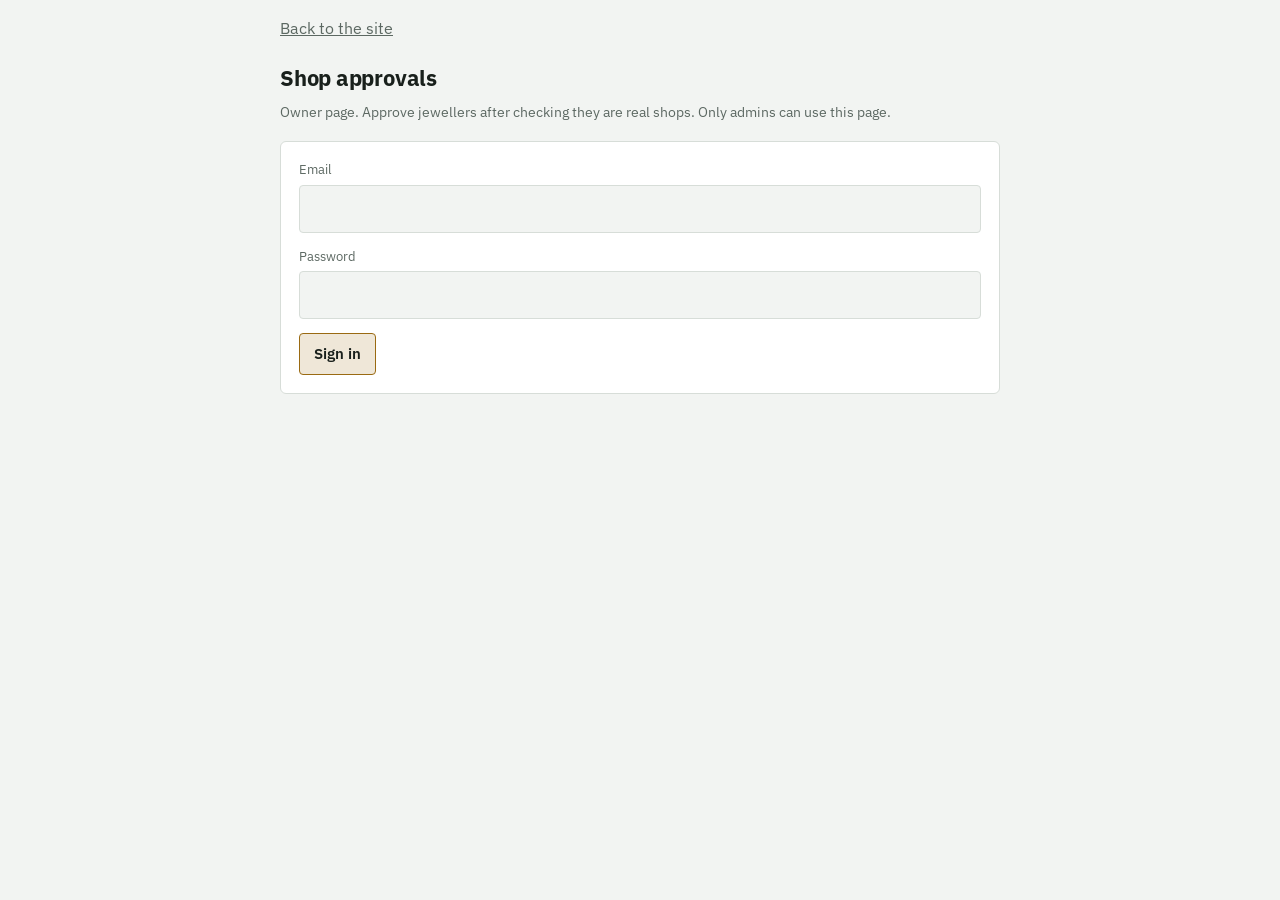
==== admin.html @ 9145127c "Add files via upload" ====
<!doctype html>
<html lang="en">
<head>
<meta charset="utf-8">
<meta name="viewport" content="width=device-width,initial-scale=1,viewport-fit=cover">
<meta name="robots" content="noindex,nofollow">
<title>Admin - Gold Outlook LK</title>
<link rel="stylesheet" href="https://fonts.googleapis.com/css2?family=IBM+Plex+Mono:wght@400;500&family=IBM+Plex+Sans:wght@400;500;600&display=swap">
<style>
:root { --bg:#f2f4f2; --surface:#fff; --fg:#19201c; --muted:#5c6862; --line:#d7ddd8; --accent:#9a6a12; --accent-soft:rgba(154,106,18,.16); --up:#1d7a5a; --down:#b4412f; --warn:#8a5a00; --font-body:"IBM Plex Sans",system-ui,-apple-system,"Segoe UI",sans-serif; --font-num:"IBM Plex Mono",ui-monospace,Menlo,monospace; color-scheme: light; }
@media (prefers-color-scheme: dark) { :root { --bg:#111513; --surface:#181d1a; --fg:#e8ece9; --muted:#98a39c; --line:#2b332e; --accent:#d8a23d; --accent-soft:rgba(216,162,61,.22); --up:#4cc19a; --down:#e07a68; --warn:#e2b04a; color-scheme: dark; } }
* { box-sizing: border-box; }
[hidden] { display: none !important; }
body { margin: 0; background: var(--bg); color: var(--fg); font-family: var(--font-body); font-size: 16px; line-height: 1.6; padding-left: max(16px, env(safe-area-inset-left, 0px)); padding-right: max(16px, env(safe-area-inset-right, 0px)); }
.wrap { max-width: 720px; margin: 0 auto; padding-block: 16px 56px; display: flex; flex-direction: column; gap: 18px; }
.bar { display: flex; justify-content: space-between; align-items: center; flex-wrap: wrap; gap: 8px; }
.bar a { color: var(--muted); }
h1 { font-size: 22px; margin: 0; letter-spacing: -0.01em; }
h2 { font-size: 18px; margin: 0; }
.lead, .note { color: var(--muted); font-size: 14px; margin: 0; }
.panel { background: var(--surface); border: 1px solid var(--line); border-radius: 6px; padding: 18px; display: flex; flex-direction: column; gap: 14px; }
.field { display: flex; flex-direction: column; gap: 4px; }
.field label { font-size: 13px; color: var(--muted); }
input[type=email], input[type=password] { font: inherit; font-size: 16px; color: var(--fg); background: var(--bg); border: 1px solid var(--line); border-radius: 4px; padding: 10px; width: 100%; }
input:focus-visible, button:focus-visible, a:focus-visible { outline: 2px solid var(--accent); outline-offset: 2px; }
button { font: inherit; font-size: 15px; color: var(--fg); background: var(--surface); border: 1px solid var(--line); border-radius: 4px; padding: 8px 14px; cursor: pointer; }
button:hover { border-color: var(--accent); }
button:disabled { opacity: .5; cursor: wait; }
button.main { border-color: var(--accent); background: var(--accent-soft); font-weight: 600; }
button.danger { border-color: var(--down); color: var(--down); }
.row { display: flex; flex-wrap: wrap; gap: 8px; align-items: center; }
.msg { font-size: 14px; border-radius: 6px; padding: 10px 12px; border: 1px solid var(--line); overflow-wrap: anywhere; }
.msg.err { border-color: var(--down); color: var(--down); }
.msg.ok { border-color: var(--up); color: var(--up); }
.tiles { display: grid; grid-template-columns: repeat(2, minmax(0, 1fr)); gap: 12px; }
.tile { border: 1px solid var(--line); border-radius: 6px; padding: 12px 14px; }
.tile .v { font-family: var(--font-num); font-size: 26px; font-weight: 500; line-height: 1.2; }
.tile .k { font-size: 13px; color: var(--muted); }
.tile.pend .v { color: var(--warn); }
.tile.appr .v { color: var(--up); }
.shop { border: 1px solid var(--line); border-radius: 6px; padding: 12px 14px; display: flex; flex-direction: column; gap: 6px; }
.shop .top { display: flex; justify-content: space-between; align-items: flex-start; gap: 12px; flex-wrap: wrap; }
.shop b { font-weight: 600; overflow-wrap: anywhere; }
.shop .meta { font-size: 13px; color: var(--muted); overflow-wrap: anywhere; }
.shop .num { font-family: var(--font-num); font-size: 14px; }
.badge { font-size: 12px; font-weight: 600; padding: 2px 8px; border-radius: 999px; border: 1px solid var(--line); }
.badge.pend { color: var(--warn); border-color: var(--warn); }
.badge.appr { color: var(--up); border-color: var(--up); }
.badge.stale { color: var(--muted); }
.list { display: flex; flex-direction: column; gap: 10px; }
code { font-family: var(--font-num); font-size: 13px; background: var(--bg); border: 1px solid var(--line); border-radius: 4px; padding: 1px 6px; overflow-wrap: anywhere; user-select: all; }
</style>
</head>
<body>
<div class="wrap">
  <div class="bar"><a href="index.html">Back to the site</a><button type="button" id="b-out" hidden>Sign out</button></div>
  <div><h1>Shop approvals</h1><p class="lead" style="margin-top:6px">Owner page. Approve jewellers after checking they are real shops. Only admins can use this page.</p></div>
  <div id="status" class="msg" hidden role="status"></div>

  <section id="v-off" class="panel" hidden><p style="margin:0">The portal is not connected yet. Add the database settings in config.js.</p></section>

  <form id="v-auth" class="panel" hidden>
    <div class="field"><label for="email">Email</label><input id="email" type="email" autocomplete="email" required></div>
    <div class="field"><label for="pass">Password</label><input id="pass" type="password" autocomplete="current-password" minlength="8" required></div>
    <div class="row"><button type="submit" class="main">Sign in</button></div>
  </form>

  <section id="v-noadmin" class="panel" hidden>
    <h2>This account is not an admin yet</h2>
    <p class="note">In the Firebase console, open Firestore Database, Data, and choose Start collection. Collection ID: <code>admins</code>. Document ID: paste the code below. Add any field, for example <code>admin</code> set to <code>true</code>, then Save. Then reload this page.</p>
    <p class="note">Your user ID:</p>
    <p style="margin:0"><code id="uid"></code></p>
  </section>

  <section id="v-list" hidden style="display:flex;flex-direction:column;gap:18px">
    <div class="tiles">
      <div class="tile pend"><div class="v" id="n-pend">0</div><div class="k">Pending approval</div></div>
      <div class="tile appr"><div class="v" id="n-appr">0</div><div class="k">Approved</div></div>
    </div>
    <div class="row"><button type="button" id="b-ref">Refresh</button><span class="note" id="loaded"></span></div>
    <div class="panel"><h2>Pending</h2><div class="list" id="l-pend"></div></div>
    <div class="panel"><h2>Approved</h2><div class="list" id="l-appr"></div></div>
  </section>
</div>

<script src="config.js"></script>
<script>
(function () {
  var $ = function (id) { return document.getElementById(id); };
  var C = window.GOLD_CONFIG || {}, FKEY = C.FIREBASE_API_KEY, PID = C.FIREBASE_PROJECT_ID, sess = null, shops = [];
  var FS = 'https://firestore.googleapis.com/v1/projects/' + encodeURIComponent(PID || '') + '/databases/(default)/documents';
  var rs = function (v) { return 'Rs ' + Math.round(v).toLocaleString('en-US'); };
  var esc = function (s) { return String(s == null ? '' : s).replace(/[&<>"']/g, function (c) { return { '&': '&amp;', '<': '&lt;', '>': '&gt;', '"': '&quot;', "'": '&#39;' }[c]; }); };
  function say(kind, text) { var s = $('status'); s.hidden = !text; s.className = 'msg ' + (kind || ''); s.textContent = text || ''; }
  function why(e) {
    var m = '';
    if (e && e.j && e.j.error) m = e.j.error.message || '';
    else if (e && e.body && e.body.error) m = (e.body.error.status || '') + ': ' + (e.body.error.message || '');
    else if (e && e.status) m = 'HTTP ' + e.status;
    else if (e && e.message) m = e.message;
    return m ? ' [' + m + ']' : '';
  }
  function show(v) { ['off', 'auth', 'noadmin', 'list'].forEach(function (n) { $('v-' + n).hidden = n !== v; }); $('b-out').hidden = !(sess && v !== 'off' && v !== 'auth'); }

  /* Same sign-in session as shop.html, so signing in on either page works for both. */
  function saveSess(s) { sess = s; try { if (s) localStorage.setItem('gollk-shop-session', JSON.stringify(s)); else localStorage.removeItem('gollk-shop-session'); } catch (e) {} }
  function fromToken(j) { return { access_token: j.idToken, refresh_token: j.refreshToken, expires_at: Math.floor(Date.now() / 1000) + (parseInt(j.expiresIn, 10) || 3600), user: { id: j.localId, email: j.email } }; }
  function token() {
    if (!sess) return Promise.resolve(null);
    if (sess.expires_at * 1000 - Date.now() > 60000) return Promise.resolve(sess.access_token);
    return fetch('https://securetoken.googleapis.com/v1/token?key=' + encodeURIComponent(FKEY), { method: 'POST', headers: { 'Content-Type': 'application/x-www-form-urlencoded' }, body: 'grant_type=refresh_token&refresh_token=' + encodeURIComponent(sess.refresh_token) })
      .then(function (r) { return r.ok ? r.json() : Promise.reject(); })
      .then(function (j) { saveSess({ access_token: j.id_token, refresh_token: j.refresh_token, expires_at: Math.floor(Date.now() / 1000) + (parseInt(j.expires_in, 10) || 3600), user: sess.user }); return sess.access_token; })
      .catch(function () { saveSess(null); return null; });
  }
  function fsCall(method, path, body) {
    return token().then(function (tk) {
      if (!tk) return Promise.reject({ auth: true });
      return fetch(FS + path, { method: method, headers: { 'Content-Type': 'application/json', Authorization: 'Bearer ' + tk }, body: body ? JSON.stringify(body) : undefined })
        .then(function (r) { return r.text().then(function (x) { var j = null; try { j = x ? JSON.parse(x) : null; } catch (e) {} if (!r.ok) return Promise.reject({ status: r.status, body: j }); return j; }); });
    });
  }
  function gv(f, k) { var v = f && f[k]; if (!v) return null; return v.stringValue !== undefined ? v.stringValue : v.integerValue !== undefined ? Number(v.integerValue) : v.doubleValue !== undefined ? Number(v.doubleValue) : v.booleanValue !== undefined ? v.booleanValue : v.timestampValue !== undefined ? v.timestampValue : null; }

  function ago(d) { var m = Math.max(0, Math.round((Date.now() - d.getTime()) / 60000)); return m < 60 ? m + ' min ago' : m < 2880 ? Math.floor(m / 60) + ' h ago' : Math.floor(m / 1440) + ' days ago'; }
  function card(s) {
    var made = s.created ? new Date(s.created) : null, upd = s.updated ? new Date(s.updated) : null, price = '';
    if (s.approved) {
      if (s.sell > 0 && upd && !isNaN(upd.getTime())) {
        var fresh = Date.now() - upd.getTime() < 24 * 3600000;
        price = '<div class="meta"><span class="num">' + rs(s.sell) + '</span> for 22K sovereign, posted ' + ago(upd) + ' <span class="badge ' + (fresh ? 'appr' : 'stale') + '">' + (fresh ? 'shown on site' : 'hidden, older than 24 h') + '</span></div>';
      } else price = '<div class="meta">No price posted yet</div>';
    }
    return '<div class="shop"><div class="top"><div><b>' + esc(s.name) + '</b><div class="meta">' + esc(s.city) + ' &middot; ' + esc(s.phone) + '</div></div>' +
      '<span class="badge ' + (s.approved ? 'appr' : 'pend') + '">' + (s.approved ? 'Approved' : 'Pending') + '</span></div>' + price +
      '<div class="meta">' + (made && !isNaN(made.getTime()) ? 'Registered ' + esc(made.toLocaleString()) + ' (' + ago(made) + ')' : '') + ' &middot; ID <code>' + esc(s.id) + '</code></div>' +
      '<div class="row">' + (s.approved ? '<button type="button" class="danger" data-act="revoke" data-id="' + esc(s.id) + '">Remove approval</button>' : '<button type="button" class="main" data-act="approve" data-id="' + esc(s.id) + '">Approve</button>') + '</div></div>';
  }
  function render() {
    var pend = shops.filter(function (s) { return !s.approved; }).sort(function (a, b) { return (b.created || '') < (a.created || '') ? -1 : 1; });
    var appr = shops.filter(function (s) { return s.approved; }).sort(function (a, b) { return String(a.name).toLowerCase() < String(b.name).toLowerCase() ? -1 : 1; });
    $('n-pend').textContent = pend.length; $('n-appr').textContent = appr.length;
    $('l-pend').innerHTML = pend.length ? pend.map(card).join('') : '<p class="note">No shops waiting for approval.</p>';
    $('l-appr').innerHTML = appr.length ? appr.map(card).join('') : '<p class="note">No approved shops yet.</p>';
    $('loaded').textContent = 'Updated ' + new Date().toLocaleTimeString();
  }

  function load() {
    $('b-ref').disabled = true;
    return fsCall('POST', ':runQuery', { structuredQuery: { from: [{ collectionId: 'shops' }], limit: 500 } }).then(function (rows) {
      shops = [];
      (Array.isArray(rows) ? rows : []).forEach(function (x) {
        var d = x && x.document; if (!d || !d.fields) return; var f = d.fields;
        shops.push({ id: d.name.split('/').pop(), name: gv(f, 'name'), city: gv(f, 'city'), phone: gv(f, 'phone'), approved: gv(f, 'approved') === true, sell: gv(f, 'sell_22k_sovereign'), updated: gv(f, 'updated_at'), created: gv(f, 'created_at') });
      });
      show('list'); render();
    }).catch(function (e) {
      if (e && (e.auth || e.status === 401)) { saveSess(null); show('auth'); return; }
      if (e && e.status === 403) { $('uid').textContent = sess.user.id; show('noadmin'); return; }
      say('err', 'Could not load shops.' + why(e));
    }).then(function () { $('b-ref').disabled = false; });
  }
  function setApproved(id, val, btn) {
    btn.disabled = true; say('', '');
    fsCall('PATCH', '/shops/' + encodeURIComponent(id) + '?updateMask.fieldPaths=approved&currentDocument.exists=true', { fields: { approved: { booleanValue: val } } })
      .then(function () { say('ok', val ? 'Approved. The shop can now post prices.' : 'Approval removed. The shop is hidden from the public board.'); return load(); })
      .catch(function (e) { btn.disabled = false; say('err', 'Could not save.' + why(e)); });
  }

  $('v-auth').addEventListener('submit', function (e) {
    e.preventDefault(); say('', '');
    fetch('https://identitytoolkit.googleapis.com/v1/accounts:signInWithPassword?key=' + encodeURIComponent(FKEY), { method: 'POST', headers: { 'Content-Type': 'application/json' }, body: JSON.stringify({ email: $('email').value.trim(), password: $('pass').value, returnSecureToken: true }) })
      .then(function (r) { return r.json().then(function (j) { return { ok: r.ok, j: j }; }); })
      .then(function (r) { if (r.ok && r.j.idToken) { saveSess(fromToken(r.j)); load(); } else say('err', 'Could not sign in. Check your email and password.' + why(r)); })
      .catch(function (er) { say('err', 'Something went wrong.' + why(er)); });
  });
  $('b-ref').addEventListener('click', function () { say('', ''); load(); });
  $('b-out').addEventListener('click', function () { saveSess(null); shops = []; say('', ''); show('auth'); });
  $('v-list').addEventListener('click', function (e) {
    var b = e.target.closest ? e.target.closest('button[data-act]') : null; if (!b) return;
    var id = b.getAttribute('data-id'), act = b.getAttribute('data-act'), s = shops.filter(function (x) { return x.id === id; })[0];
    if (act === 'approve') setApproved(id, true, b);
    else if (act === 'revoke' && window.confirm('Remove approval for ' + (s ? s.name : 'this shop') + '? Its prices will be hidden from the site.')) setApproved(id, false, b);
  });

  if (!FKEY || !PID) { show('off'); return; }
  try { sess = JSON.parse(localStorage.getItem('gollk-shop-session') || 'null'); } catch (e) { sess = null; }
  if (sess) load(); else show('auth');
})();
</script>
</body>
</html>
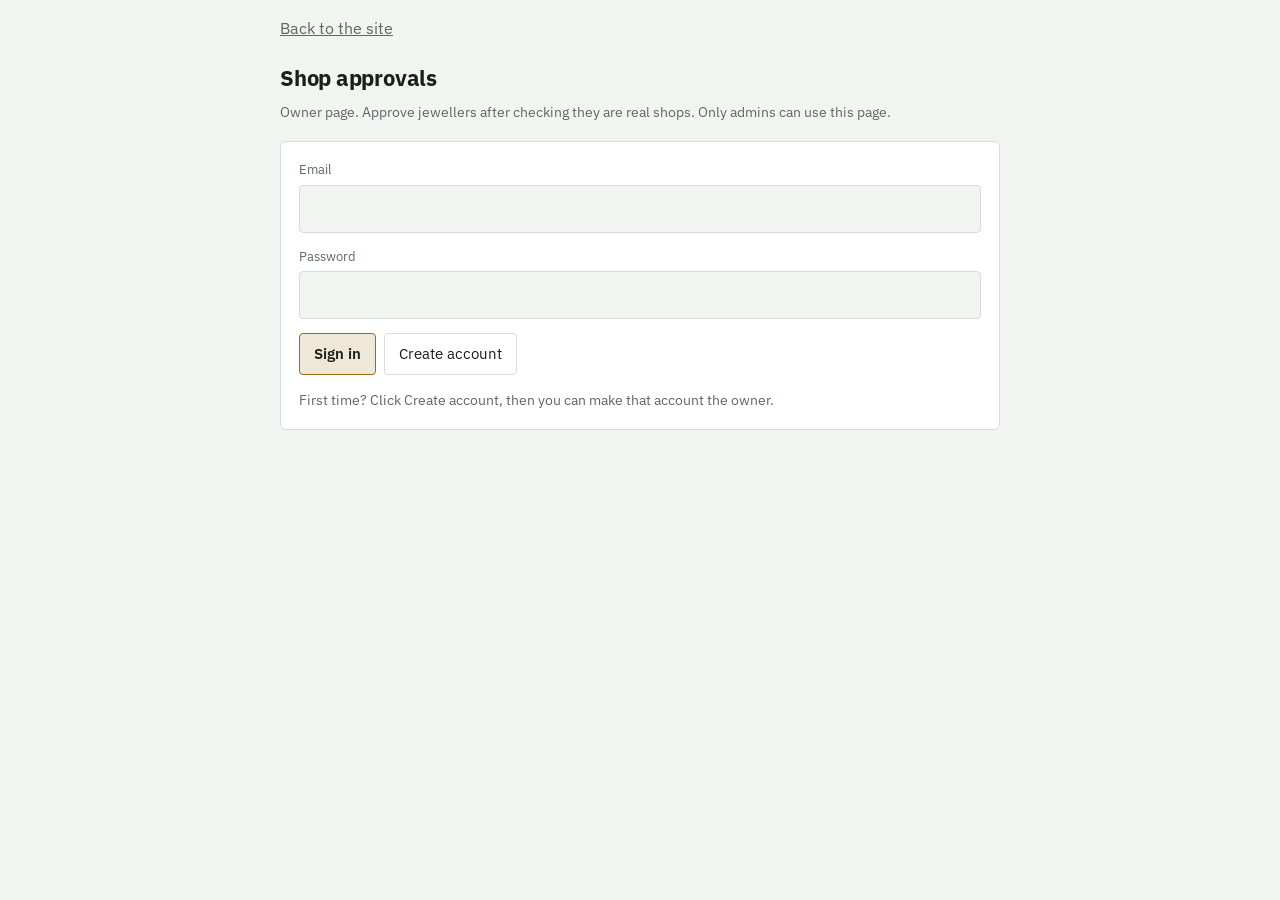
==== commit a26253e9: "Add files via upload" ====
--- a/admin.html
+++ b/admin.html
@@ -62,14 +62,20 @@
   <form id="v-auth" class="panel" hidden>
     <div class="field"><label for="email">Email</label><input id="email" type="email" autocomplete="email" required></div>
     <div class="field"><label for="pass">Password</label><input id="pass" type="password" autocomplete="current-password" minlength="8" required></div>
-    <div class="row"><button type="submit" class="main">Sign in</button></div>
+    <div class="row"><button type="submit" class="main">Sign in</button><button type="button" id="b-up">Create account</button></div>
+    <p class="note">First time? Click Create account, then you can make that account the owner.</p>
   </form>
 
   <section id="v-noadmin" class="panel" hidden>
     <h2>This account is not an admin yet</h2>
-    <p class="note">In the Firebase console, open Firestore Database, Data, and choose Start collection. Collection ID: <code>admins</code>. Document ID: paste the code below. Add any field, for example <code>admin</code> set to <code>true</code>, then Save. Then reload this page.</p>
-    <p class="note">Your user ID:</p>
-    <p style="margin:0"><code id="uid"></code></p>
+    <p class="note">If there is no owner yet, click the button to make this account the owner. Do it right away: the first account to click becomes the owner, and after that nobody else can claim it.</p>
+    <div class="row"><button type="button" class="main" id="b-claim">Make me the owner</button></div>
+    <details>
+      <summary class="note">An owner already exists? Add another admin by hand</summary>
+      <p class="note" style="margin-top:8px">In the Firebase console, open Firestore Database, Data, and choose Start collection (or open <code>admins</code>). Collection ID: <code>admins</code>. Document ID: the code below. Add any field, for example <code>admin</code> set to <code>true</code>, then Save and reload this page.</p>
+      <p class="note">Your user ID:</p>
+      <p style="margin:0"><code id="uid"></code></p>
+    </details>
   </section>
 
   <section id="v-list" hidden style="display:flex;flex-direction:column;gap:18px">
@@ -174,6 +180,29 @@
       .then(function (r) { if (r.ok && r.j.idToken) { saveSess(fromToken(r.j)); load(); } else say('err', 'Could not sign in. Check your email and password.' + why(r)); })
       .catch(function (er) { say('err', 'Something went wrong.' + why(er)); });
   });
+  $('b-up').addEventListener('click', function () {
+    var em = $('email').value.trim(), pw = $('pass').value;
+    if (!em || pw.length < 8) { say('err', 'Enter an email and a password of 8 or more characters.'); return; }
+    say('', '');
+    fetch('https://identitytoolkit.googleapis.com/v1/accounts:signUp?key=' + encodeURIComponent(FKEY), { method: 'POST', headers: { 'Content-Type': 'application/json' }, body: JSON.stringify({ email: em, password: pw, returnSecureToken: true }) })
+      .then(function (r) { return r.json().then(function (j) { return { ok: r.ok, j: j }; }); })
+      .then(function (r) {
+        if (r.ok && r.j.idToken) { saveSess(fromToken(r.j)); load(); }
+        else say('err', (r.j && r.j.error && r.j.error.message === 'EMAIL_EXISTS' ? 'This email already has an account. Click Sign in.' : 'Could not create the account.') + why(r));
+      })
+      .catch(function (er) { say('err', 'Something went wrong.' + why(er)); });
+  });
+  /* One-time claim: writes admins/<uid> and owner/main together. The rules allow this only while owner/main does not exist. */
+  $('b-claim').addEventListener('click', function () {
+    var b = this, uid = sess.user.id, doc = function (p) { return 'projects/' + encodeURIComponent(PID) + '/databases/(default)/documents/' + p; };
+    b.disabled = true; say('', '');
+    fsCall('POST', ':commit', { writes: [
+      { update: { name: doc('admins/' + uid), fields: { admin: { booleanValue: true } } }, currentDocument: { exists: false } },
+      { update: { name: doc('owner/main'), fields: { uid: { stringValue: uid }, created_at: { timestampValue: new Date().toISOString() } } }, currentDocument: { exists: false } }
+    ] })
+      .then(function () { say('ok', 'Done. This account is now the owner.'); return load(); })
+      .catch(function (e) { b.disabled = false; say('err', (e && e.status === 403 ? 'An owner already exists, so this account cannot claim it. Ask the owner to add you.' : 'Could not set the owner.') + why(e)); });
+  });
   $('b-ref').addEventListener('click', function () { say('', ''); load(); });
   $('b-out').addEventListener('click', function () { saveSess(null); shops = []; say('', ''); show('auth'); });
   $('v-list').addEventListener('click', function (e) {
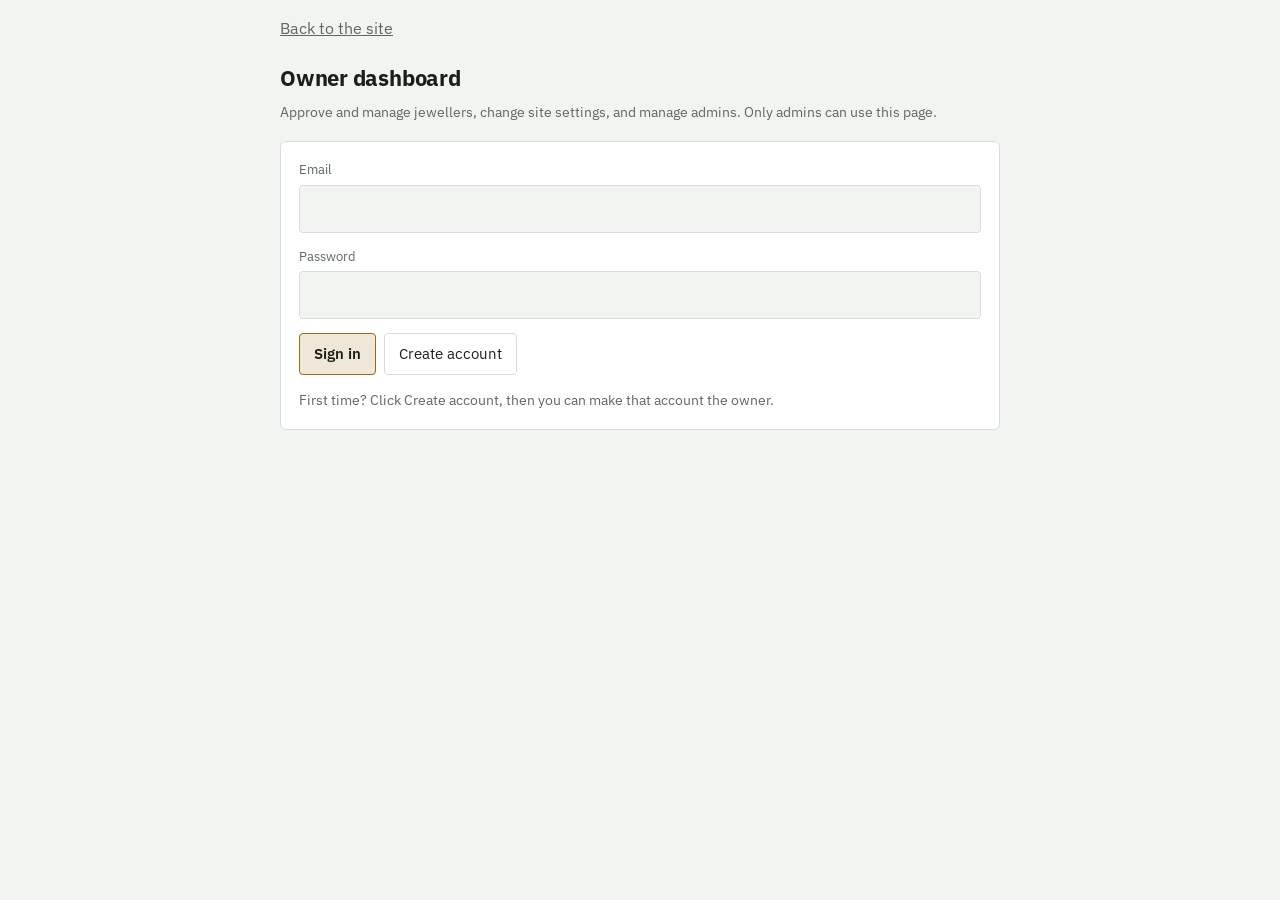
==== commit 0d8e44e6: "Add files via upload" ====
--- a/admin.html
+++ b/admin.html
@@ -22,7 +22,14 @@
 .field { display: flex; flex-direction: column; gap: 4px; }
 .field label { font-size: 13px; color: var(--muted); }
 input[type=email], input[type=password] { font: inherit; font-size: 16px; color: var(--fg); background: var(--bg); border: 1px solid var(--line); border-radius: 4px; padding: 10px; width: 100%; }
-input:focus-visible, button:focus-visible, a:focus-visible { outline: 2px solid var(--accent); outline-offset: 2px; }
+input[type=text], input[type=number], textarea { font: inherit; font-size: 16px; color: var(--fg); background: var(--bg); border: 1px solid var(--line); border-radius: 4px; padding: 10px; width: 100%; }
+textarea { min-height: 84px; resize: vertical; }
+.tabs { display: flex; gap: 6px; flex-wrap: wrap; }
+.tabs button[aria-selected=true] { border-color: var(--accent); background: var(--accent-soft); font-weight: 600; }
+.check { display: flex; gap: 8px; align-items: center; font-size: 15px; }
+.grid2 { display: grid; grid-template-columns: repeat(2, minmax(0, 1fr)); gap: 12px; }
+@media (max-width: 480px) { .grid2 { grid-template-columns: 1fr; } }
+input:focus-visible, textarea:focus-visible, button:focus-visible, a:focus-visible { outline: 2px solid var(--accent); outline-offset: 2px; }
 button { font: inherit; font-size: 15px; color: var(--fg); background: var(--surface); border: 1px solid var(--line); border-radius: 4px; padding: 8px 14px; cursor: pointer; }
 button:hover { border-color: var(--accent); }
 button:disabled { opacity: .5; cursor: wait; }
@@ -54,7 +61,7 @@
 <body>
 <div class="wrap">
   <div class="bar"><a href="index.html">Back to the site</a><button type="button" id="b-out" hidden>Sign out</button></div>
-  <div><h1>Shop approvals</h1><p class="lead" style="margin-top:6px">Owner page. Approve jewellers after checking they are real shops. Only admins can use this page.</p></div>
+  <div><h1>Owner dashboard</h1><p class="lead" style="margin-top:6px">Approve and manage jewellers, change site settings, and manage admins. Only admins can use this page.</p></div>
   <div id="status" class="msg" hidden role="status"></div>
 
   <section id="v-off" class="panel" hidden><p style="margin:0">The portal is not connected yet. Add the database settings in config.js.</p></section>
@@ -71,21 +78,56 @@
     <p class="note">If there is no owner yet, click the button to make this account the owner. Do it right away: the first account to click becomes the owner, and after that nobody else can claim it.</p>
     <div class="row"><button type="button" class="main" id="b-claim">Make me the owner</button></div>
     <details>
-      <summary class="note">An owner already exists? Add another admin by hand</summary>
-      <p class="note" style="margin-top:8px">In the Firebase console, open Firestore Database, Data, and choose Start collection (or open <code>admins</code>). Collection ID: <code>admins</code>. Document ID: the code below. Add any field, for example <code>admin</code> set to <code>true</code>, then Save and reload this page.</p>
+      <summary class="note">An owner already exists? Send the owner your user ID</summary>
+      <p class="note" style="margin-top:8px">Send the code below to the owner. The owner adds it on this page, in the Admins tab. Then reload this page.</p>
       <p class="note">Your user ID:</p>
       <p style="margin:0"><code id="uid"></code></p>
     </details>
   </section>
 
   <section id="v-list" hidden style="display:flex;flex-direction:column;gap:18px">
-    <div class="tiles">
-      <div class="tile pend"><div class="v" id="n-pend">0</div><div class="k">Pending approval</div></div>
-      <div class="tile appr"><div class="v" id="n-appr">0</div><div class="k">Approved</div></div>
+    <div class="tabs" role="tablist">
+      <button type="button" role="tab" data-tab="shops" aria-selected="true">Shops</button>
+      <button type="button" role="tab" data-tab="settings" aria-selected="false">Site settings</button>
+      <button type="button" role="tab" data-tab="admins" aria-selected="false" id="tab-admins" hidden>Admins</button>
     </div>
-    <div class="row"><button type="button" id="b-ref">Refresh</button><span class="note" id="loaded"></span></div>
-    <div class="panel"><h2>Pending</h2><div class="list" id="l-pend"></div></div>
-    <div class="panel"><h2>Approved</h2><div class="list" id="l-appr"></div></div>
+
+    <div id="t-shops" style="display:flex;flex-direction:column;gap:18px">
+      <div class="tiles">
+        <div class="tile pend"><div class="v" id="n-pend">0</div><div class="k">Pending approval</div></div>
+        <div class="tile appr"><div class="v" id="n-appr">0</div><div class="k">Approved</div></div>
+      </div>
+      <div class="row"><button type="button" id="b-ref">Refresh</button><span class="note" id="loaded"></span></div>
+      <div class="panel"><h2>Pending</h2><div class="list" id="l-pend"></div></div>
+      <div class="panel"><h2>Approved</h2><div class="list" id="l-appr"></div></div>
+    </div>
+
+    <form id="t-settings" class="panel" hidden>
+      <h2>Site settings</h2>
+      <p class="note">These show on the public site within a few minutes of saving.</p>
+      <div class="field"><label for="s-dealer">Colombo dealer reference price, 22K sovereign (Rs). Leave empty to hide.</label><input id="s-dealer" type="number" inputmode="numeric" min="0" step="500"></div>
+      <div class="field"><label for="s-ann">Notice on top of the site (up to 300 characters)</label><textarea id="s-ann" maxlength="300"></textarea></div>
+      <label class="check"><input id="s-annon" type="checkbox"> Show the notice</label>
+      <div class="grid2">
+        <div class="field"><label for="s-age">Hide shop prices older than (hours, 1 to 168)</label><input id="s-age" type="number" inputmode="numeric" min="1" max="168" step="1" required></div>
+        <div class="field"><label for="s-flag">Flag a shop price that differs by more than (%, 5 to 100)</label><input id="s-flag" type="number" inputmode="numeric" min="5" max="100" step="1" required></div>
+      </div>
+      <div class="row"><button type="submit" class="main" id="b-save-set">Save settings</button><span class="note" id="set-when"></span></div>
+      <p class="note">The gold price and dollar rate come from the automatic updates on GitHub and are not changed here.</p>
+    </form>
+
+    <div id="t-admins" hidden style="display:flex;flex-direction:column;gap:18px">
+      <div class="panel">
+        <h2>Admins</h2>
+        <div class="list" id="l-admins"></div>
+      </div>
+      <form class="panel" id="f-admin">
+        <h2>Add an admin</h2>
+        <p class="note">Ask the person to open this page, sign in, and send you the user ID it shows. Paste it here.</p>
+        <div class="field"><label for="a-uid">User ID</label><input id="a-uid" type="text" autocomplete="off" spellcheck="false" required></div>
+        <div class="row"><button type="submit" class="main">Add admin</button></div>
+      </form>
+    </div>
   </section>
 </div>
 
@@ -129,6 +171,13 @@
   function gv(f, k) { var v = f && f[k]; if (!v) return null; return v.stringValue !== undefined ? v.stringValue : v.integerValue !== undefined ? Number(v.integerValue) : v.doubleValue !== undefined ? Number(v.doubleValue) : v.booleanValue !== undefined ? v.booleanValue : v.timestampValue !== undefined ? v.timestampValue : null; }
 
   function ago(d) { var m = Math.max(0, Math.round((Date.now() - d.getTime()) / 60000)); return m < 60 ? m + ' min ago' : m < 2880 ? Math.floor(m / 60) + ' h ago' : Math.floor(m / 1440) + ' days ago'; }
+  var editing = null, isOwner = false, ownerUid = null, admins = [];
+  function editForm(s) {
+    return '<div class="field"><label>Shop name</label><input type="text" id="e-name" maxlength="80" value="' + esc(s.name) + '"></div>' +
+      '<div class="field"><label>City</label><input type="text" id="e-city" maxlength="60" value="' + esc(s.city) + '"></div>' +
+      '<div class="field"><label>Phone</label><input type="text" id="e-phone" maxlength="30" value="' + esc(s.phone) + '"></div>' +
+      '<div class="row"><button type="button" class="main" data-act="save" data-id="' + esc(s.id) + '">Save</button><button type="button" data-act="cancel" data-id="' + esc(s.id) + '">Cancel</button></div>';
+  }
   function card(s) {
     var made = s.created ? new Date(s.created) : null, upd = s.updated ? new Date(s.updated) : null, price = '';
     if (s.approved) {
@@ -140,7 +189,8 @@
     return '<div class="shop"><div class="top"><div><b>' + esc(s.name) + '</b><div class="meta">' + esc(s.city) + ' &middot; ' + esc(s.phone) + '</div></div>' +
       '<span class="badge ' + (s.approved ? 'appr' : 'pend') + '">' + (s.approved ? 'Approved' : 'Pending') + '</span></div>' + price +
       '<div class="meta">' + (made && !isNaN(made.getTime()) ? 'Registered ' + esc(made.toLocaleString()) + ' (' + ago(made) + ')' : '') + ' &middot; ID <code>' + esc(s.id) + '</code></div>' +
-      '<div class="row">' + (s.approved ? '<button type="button" class="danger" data-act="revoke" data-id="' + esc(s.id) + '">Remove approval</button>' : '<button type="button" class="main" data-act="approve" data-id="' + esc(s.id) + '">Approve</button>') + '</div></div>';
+      (editing === s.id ? editForm(s) : '<div class="row">' + (s.approved ? '<button type="button" class="danger" data-act="revoke" data-id="' + esc(s.id) + '">Remove approval</button>' : '<button type="button" class="main" data-act="approve" data-id="' + esc(s.id) + '">Approve</button>') +
+        '<button type="button" data-act="edit" data-id="' + esc(s.id) + '">Edit</button><button type="button" class="danger" data-act="del" data-id="' + esc(s.id) + '">Delete</button></div>') + '</div>';
   }
   function render() {
     var pend = shops.filter(function (s) { return !s.approved; }).sort(function (a, b) { return (b.created || '') < (a.created || '') ? -1 : 1; });
@@ -159,7 +209,7 @@
         var d = x && x.document; if (!d || !d.fields) return; var f = d.fields;
         shops.push({ id: d.name.split('/').pop(), name: gv(f, 'name'), city: gv(f, 'city'), phone: gv(f, 'phone'), approved: gv(f, 'approved') === true, sell: gv(f, 'sell_22k_sovereign'), updated: gv(f, 'updated_at'), created: gv(f, 'created_at') });
       });
-      show('list'); render();
+      show('list'); render(); loadSettings(); loadOwnerAdmins();
     }).catch(function (e) {
       if (e && (e.auth || e.status === 401)) { saveSess(null); show('auth'); return; }
       if (e && e.status === 403) { $('uid').textContent = sess.user.id; show('noadmin'); return; }
@@ -172,6 +222,98 @@
       .then(function () { say('ok', val ? 'Approved. The shop can now post prices.' : 'Approval removed. The shop is hidden from the public board.'); return load(); })
       .catch(function (e) { btn.disabled = false; say('err', 'Could not save.' + why(e)); });
   }
+
+  function iv(n) { return { integerValue: String(n) }; }
+  function shopAct(act, id, b) {
+    var s = shops.filter(function (x) { return x.id === id; })[0];
+    if (act === 'approve') setApproved(id, true, b);
+    else if (act === 'revoke') { if (window.confirm('Remove approval for ' + (s ? s.name : 'this shop') + '? Its prices will be hidden from the site.')) setApproved(id, false, b); }
+    else if (act === 'edit') { editing = id; render(); }
+    else if (act === 'cancel') { editing = null; render(); }
+    else if (act === 'save') {
+      var n = $('e-name').value.trim(), c = $('e-city').value.trim(), p = $('e-phone').value.trim();
+      if (n.length < 2 || c.length < 2 || p.length < 5) { say('err', 'Name and city need 2 or more characters, phone 5 or more.'); return; }
+      b.disabled = true; say('', '');
+      fsCall('PATCH', '/shops/' + encodeURIComponent(id) + '?updateMask.fieldPaths=name&updateMask.fieldPaths=city&updateMask.fieldPaths=phone&currentDocument.exists=true', { fields: { name: { stringValue: n }, city: { stringValue: c }, phone: { stringValue: p } } })
+        .then(function () { editing = null; say('ok', 'Shop details saved.'); return load(); })
+        .catch(function (e) { b.disabled = false; say('err', 'Could not save.' + why(e)); });
+    }
+    else if (act === 'del') {
+      if (!window.confirm('Delete ' + (s ? s.name : 'this shop') + ' for good? This cannot be undone.')) return;
+      b.disabled = true; say('', '');
+      fsCall('DELETE', '/shops/' + encodeURIComponent(id))
+        .then(function () { say('ok', 'Shop deleted.'); return load(); })
+        .catch(function (e) { b.disabled = false; say('err', 'Could not delete.' + why(e)); });
+    }
+  }
+
+  /* ---------- site settings (settings/site, public read, admin write) ---------- */
+  function loadSettings() {
+    fsCall('GET', '/settings/site').then(function (d) {
+      var f = d && d.fields || {};
+      $('s-dealer').value = gv(f, 'dealer_22k_sovereign') > 0 ? gv(f, 'dealer_22k_sovereign') : '';
+      $('s-ann').value = gv(f, 'announcement') || '';
+      $('s-annon').checked = gv(f, 'announcement_on') === true;
+      $('s-age').value = gv(f, 'max_age_hours') || 24;
+      $('s-flag').value = gv(f, 'flag_pct') || 25;
+    }).catch(function (e) {
+      if (e && e.status === 404) { $('s-dealer').value = ''; $('s-ann').value = ''; $('s-annon').checked = false; $('s-age').value = 24; $('s-flag').value = 25; }
+      else say('err', 'Could not load settings.' + why(e));
+    });
+  }
+  $('t-settings').addEventListener('submit', function (e) {
+    e.preventDefault(); say('', '');
+    var dl = $('s-dealer').value.trim() === '' ? 0 : Math.round(Number($('s-dealer').value)), age = Math.round(Number($('s-age').value)), fl = Math.round(Number($('s-flag').value)), b = $('b-save-set');
+    if (!(dl === 0 || (dl >= 50000 && dl <= 2000000))) { say('err', 'Dealer price must be empty or between Rs 50,000 and Rs 2,000,000.'); return; }
+    if (!(age >= 1 && age <= 168) || !(fl >= 5 && fl <= 100)) { say('err', 'Check the hours (1 to 168) and the percent (5 to 100).'); return; }
+    b.disabled = true;
+    fsCall('PATCH', '/settings/site', { fields: { dealer_22k_sovereign: iv(dl), announcement: { stringValue: $('s-ann').value.trim().slice(0, 300) }, announcement_on: { booleanValue: $('s-annon').checked }, max_age_hours: iv(age), flag_pct: iv(fl) } })
+      .then(function () { say('ok', 'Settings saved. The public site picks them up within a few minutes.'); $('set-when').textContent = 'Saved ' + new Date().toLocaleTimeString(); })
+      .catch(function (er) { say('err', 'Could not save.' + why(er)); })
+      .then(function () { b.disabled = false; });
+  });
+
+  /* ---------- admins (owner only to change) ---------- */
+  function loadOwnerAdmins() {
+    fsCall('GET', '/owner/main').then(function (d) { ownerUid = gv(d && d.fields, 'uid'); isOwner = ownerUid === sess.user.id; })
+      .catch(function () { isOwner = false; })
+      .then(function () { $('tab-admins').hidden = !isOwner; $('f-admin').hidden = !isOwner; if (!isOwner && $('t-admins').hidden === false) tab('shops'); if (isOwner) return loadAdmins(); });
+  }
+  function loadAdmins() {
+    return fsCall('POST', ':runQuery', { structuredQuery: { from: [{ collectionId: 'admins' }], limit: 100 } }).then(function (rows) {
+      admins = (Array.isArray(rows) ? rows : []).filter(function (x) { return x && x.document; }).map(function (x) { return x.document.name.split('/').pop(); });
+      var nameOf = function (id) { var s = shops.filter(function (x) { return x.id === id; })[0]; return s ? ' &middot; shop: ' + esc(s.name) : ''; };
+      $('l-admins').innerHTML = admins.map(function (id) {
+        var me = id === sess.user.id, own = id === ownerUid;
+        return '<div class="shop"><div class="top"><div><code>' + esc(id) + '</code><div class="meta">' + (own ? 'Owner' : 'Admin') + (me ? ' &middot; you' : '') + nameOf(id) + '</div></div>' +
+          (own ? '' : '<button type="button" class="danger" data-rm="' + esc(id) + '">Remove</button>') + '</div></div>';
+      }).join('') || '<p class="note">No admins found.</p>';
+    }).catch(function (e) { say('err', 'Could not load admins.' + why(e)); });
+  }
+  $('f-admin').addEventListener('submit', function (e) {
+    e.preventDefault(); say('', '');
+    var id = $('a-uid').value.trim();
+    if (!/^[A-Za-z0-9]{20,40}$/.test(id)) { say('err', 'That does not look like a user ID. Copy it exactly from the person\'s screen.'); return; }
+    fsCall('PATCH', '/admins/' + encodeURIComponent(id) + '?currentDocument.exists=false', { fields: { admin: { booleanValue: true } } })
+      .then(function () { $('a-uid').value = ''; say('ok', 'Admin added.'); return loadAdmins(); })
+      .catch(function (er) { say('err', (er && er.status === 409 ? 'That ID is already an admin.' : 'Could not add the admin.') + why(er)); });
+  });
+  $('t-admins').addEventListener('click', function (e) {
+    var b = e.target.closest ? e.target.closest('button[data-rm]') : null; if (!b) return;
+    var id = b.getAttribute('data-rm');
+    if (!window.confirm('Remove this admin? They will no longer be able to open this page.')) return;
+    b.disabled = true; say('', '');
+    fsCall('DELETE', '/admins/' + encodeURIComponent(id)).then(function () { say('ok', 'Admin removed.'); return loadAdmins(); })
+      .catch(function (er) { b.disabled = false; say('err', 'Could not remove.' + why(er)); });
+  });
+
+  /* ---------- tabs ---------- */
+  function tab(name) {
+    ['shops', 'settings', 'admins'].forEach(function (n) { $('t-' + n).hidden = n !== name; });
+    Array.prototype.forEach.call(document.querySelectorAll('.tabs button'), function (b) { b.setAttribute('aria-selected', b.getAttribute('data-tab') === name ? 'true' : 'false'); });
+  }
+  document.querySelector('.tabs').addEventListener('click', function (e) { var b = e.target.closest ? e.target.closest('button[data-tab]') : null; if (b) tab(b.getAttribute('data-tab')); });
+
 
   $('v-auth').addEventListener('submit', function (e) {
     e.preventDefault(); say('', '');
@@ -204,12 +346,10 @@
       .catch(function (e) { b.disabled = false; say('err', (e && e.status === 403 ? 'An owner already exists, so this account cannot claim it. Ask the owner to add you.' : 'Could not set the owner.') + why(e)); });
   });
   $('b-ref').addEventListener('click', function () { say('', ''); load(); });
-  $('b-out').addEventListener('click', function () { saveSess(null); shops = []; say('', ''); show('auth'); });
-  $('v-list').addEventListener('click', function (e) {
+  $('b-out').addEventListener('click', function () { saveSess(null); shops = []; admins = []; isOwner = false; editing = null; say('', ''); show('auth'); });
+  $('t-shops').addEventListener('click', function (e) {
     var b = e.target.closest ? e.target.closest('button[data-act]') : null; if (!b) return;
-    var id = b.getAttribute('data-id'), act = b.getAttribute('data-act'), s = shops.filter(function (x) { return x.id === id; })[0];
-    if (act === 'approve') setApproved(id, true, b);
-    else if (act === 'revoke' && window.confirm('Remove approval for ' + (s ? s.name : 'this shop') + '? Its prices will be hidden from the site.')) setApproved(id, false, b);
+    shopAct(b.getAttribute('data-act'), b.getAttribute('data-id'), b);
   });
 
   if (!FKEY || !PID) { show('off'); return; }
